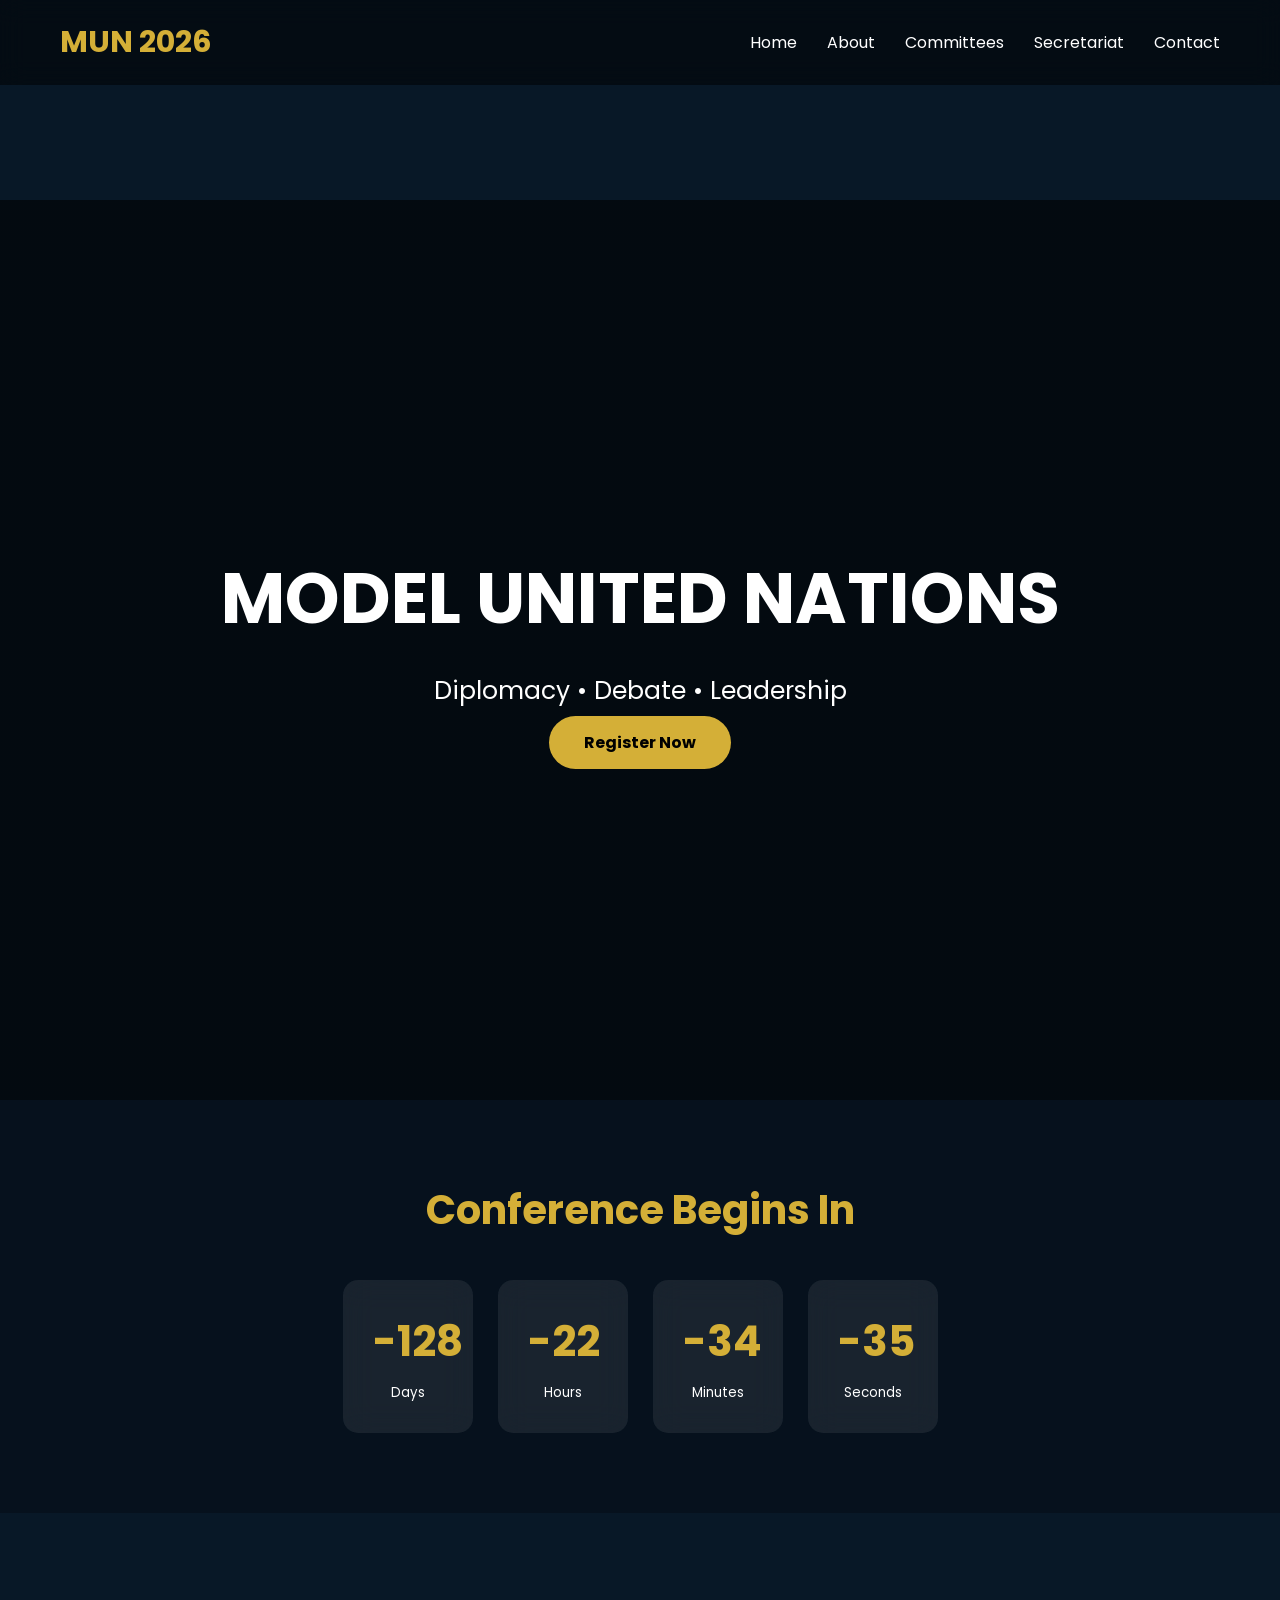
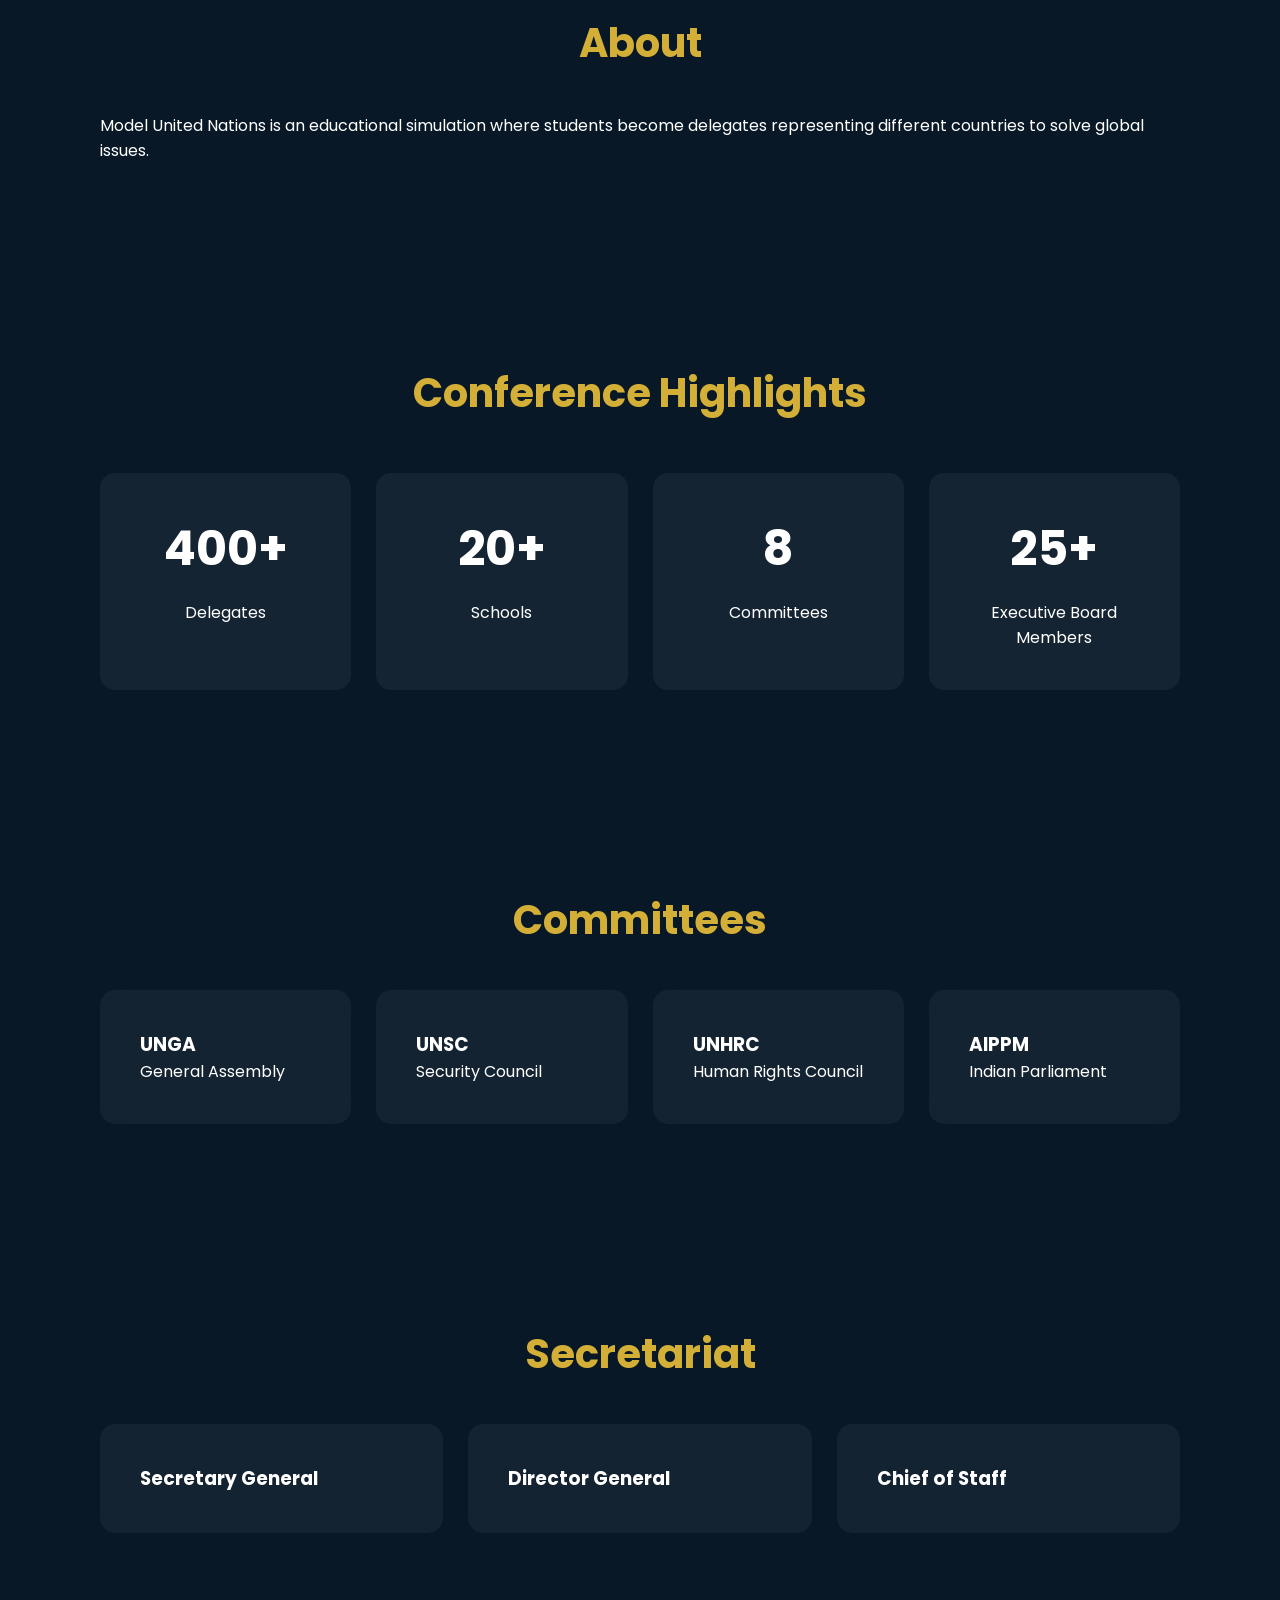
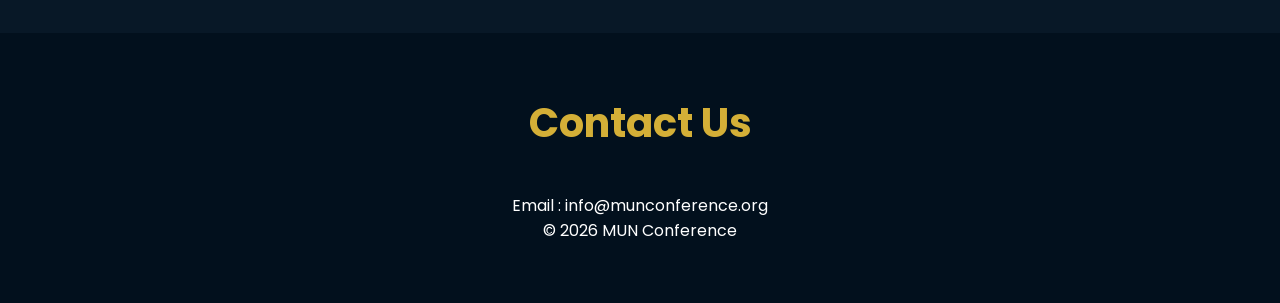
==== index.html @ 540eb8fd "Add files via upload" ====
<!DOCTYPE html>
<html lang="en">
<head>

<meta charset="UTF-8">
<meta name="viewport" content="width=device-width, initial-scale=1.0">

<title>MUN Conference</title>

<link rel="stylesheet" href="style.css">

<link rel="stylesheet"
href="https://unpkg.com/aos@2.3.4/dist/aos.css">

<link
href="https://fonts.googleapis.com/css2?family=Poppins:wght@300;400;600;700&display=swap"
rel="stylesheet">

<link
rel="stylesheet"
href="https://cdnjs.cloudflare.com/ajax/libs/font-awesome/6.5.0/css/all.min.css">

</head>

<script src="https://unpkg.com/aos@2.3.4/dist/aos.js"></script>

<script>

AOS.init({

duration:1000,

once:true

});

</script>

<body>

<nav>

<div class="logo">

MUN 2026

</div>

<ul>

<li><a href="#">Home</a></li>
<li><a href="#about">About</a></li>
<li><a href="#committees">Committees</a></li>
<li><a href="#secretariat">Secretariat</a></li>
<li><a href="#contact">Contact</a></li>

</ul>

</nav>

<section class="stats" data-aos="fade-up"></section>

<header>

<div class="overlay">

<h1>MODEL UNITED NATIONS</h1>

<p>Diplomacy • Debate • Leadership</p>

<a href="register.html" class="btn">Register Now</a>

</div>

</header>

<section class="countdown">

    <h2>Conference Begins In</h2>

    <div class="timer">

        <div class="time-box">
            <span id="days">00</span>
            <small>Days</small>
        </div>

        <div class="time-box">
            <span id="hours">00</span>
            <small>Hours</small>
        </div>

        <div class="time-box">
            <span id="minutes">00</span>
            <small>Minutes</small>
        </div>

        <div class="time-box">
            <span id="seconds">00</span>
            <small>Seconds</small>
        </div>

    </div>

</section>

<section id="about">

<h2>About</h2>

<p>

Model United Nations is an educational simulation
where students become delegates representing
different countries to solve global issues.

</p>

</section>

<section class="stats">

<h2>Conference Highlights</h2>

<div class="stats-grid">

<div class="stat">
<h3>400+</h3>
<p>Delegates</p>
</div>

<div class="stat">
<h3>20+</h3>
<p>Schools</p>
</div>

<div class="stat">
<h3>8</h3>
<p>Committees</p>
</div>

<div class="stat">
<h3>25+</h3>
<p>Executive Board Members</p>
</div>

</div>

</section>

<section id="committees">

<h2>Committees</h2>

<div class="cards">

<div class="card">

<h3>UNGA</h3>

<p>General Assembly</p>

</div>

<div class="card">

<h3>UNSC</h3>

<p>Security Council</p>

</div>

<div class="card">

<h3>UNHRC</h3>

<p>Human Rights Council</p>

</div>

<div class="card">

<h3>AIPPM</h3>

<p>Indian Parliament</p>

</div>

</div>

</section>

<section id="secretariat">

<h2>Secretariat</h2>

<div class="cards">

<div class="card">

<h3>Secretary General</h3>

</div>

<div class="card">

<h3>Director General</h3>

</div>

<div class="card">

<h3>Chief of Staff</h3>

</div>

</div>

</section>

<footer id="contact">

<h2>Contact Us</h2>

<p>Email : info@munconference.org</p>

<p>© 2026 MUN Conference</p>

</footer>

<script src="script.js"></script>

</body>
</html>
---- style.css ----
*{
margin:0;
padding:0;
box-sizing:border-box;
font-family:'Poppins',sans-serif;
scroll-behavior:smooth;
}

body{
background:#081827;
color:white;
}

nav{
position:fixed;
width:100%;
display:flex;
justify-content:space-between;
align-items:center;
padding:20px 60px;
background:rgba(0,0,0,.5);
backdrop-filter:blur(12px);
z-index:1000;
}

.logo{
font-size:30px;
font-weight:700;
color:#D4AF37;
}

nav ul{
display:flex;
list-style:none;
}

nav li{
margin-left:30px;
}

nav a{
color:white;
text-decoration:none;
transition:.3s;
}

nav a:hover{
color:#D4AF37;
}

header{
height:100vh;
background:
linear-gradient(rgba(0,0,0,.6),rgba(0,0,0,.6)),
url("https://images.unsplash.com/photo-1521295121783-8a321d551ad2");
background-size:cover;
background-position:center;
display:flex;
justify-content:center;
align-items:center;
text-align:center;
}

.overlay h1{
font-size:70px;
}

.overlay p{
font-size:25px;
margin:20px 0;
}

.btn{
background:#D4AF37;
padding:15px 35px;
border-radius:40px;
color:black;
text-decoration:none;
font-weight:bold;
}

section{
padding:100px;
}

h2{
text-align:center;
font-size:40px;
margin-bottom:40px;
color:#D4AF37;
}

.cards{
display:grid;
grid-template-columns:repeat(auto-fit,minmax(250px,1fr));
gap:25px;
}

.card{
padding:40px;
background:rgba(255,255,255,.05);
border-radius:15px;
backdrop-filter:blur(15px);
transition:.4s;
}

.card:hover{
transform:translateY(-10px);
background:#D4AF37;
color:black;
}

footer{
padding:60px;
text-align:center;
background:#02101D;
}

.countdown{

text-align:center;

padding:80px 20px;

background:#06111d;

}

.timer{

display:flex;

justify-content:center;

gap:25px;

flex-wrap:wrap;

margin-top:40px;

}

.time-box{

background:rgba(255,255,255,.08);

padding:30px;

border-radius:15px;

width:130px;

backdrop-filter:blur(15px);

transition:.3s;

}

.time-box:hover{

transform:translateY(-8px);

}

.time-box span{

font-size:42px;

font-weight:bold;

color:#D4AF37;

}

.time-box small{

display:block;

margin-top:10px;

}

.stats{

padding:100px;

}

.stats-grid{

display:grid;

grid-template-columns:repeat(auto-fit,minmax(220px,1fr));

gap:25px;

margin-top:50px;

}

.stat{

background:rgba(255,255,255,.05);

padding:40px;

text-align:center;

border-radius:15px;

transition:.4s;

}

.stat:hover{

background:#D4AF37;

color:black;

transform:scale(1.05);

}

.stat h3{

font-size:48px;

margin-bottom:15px;

}
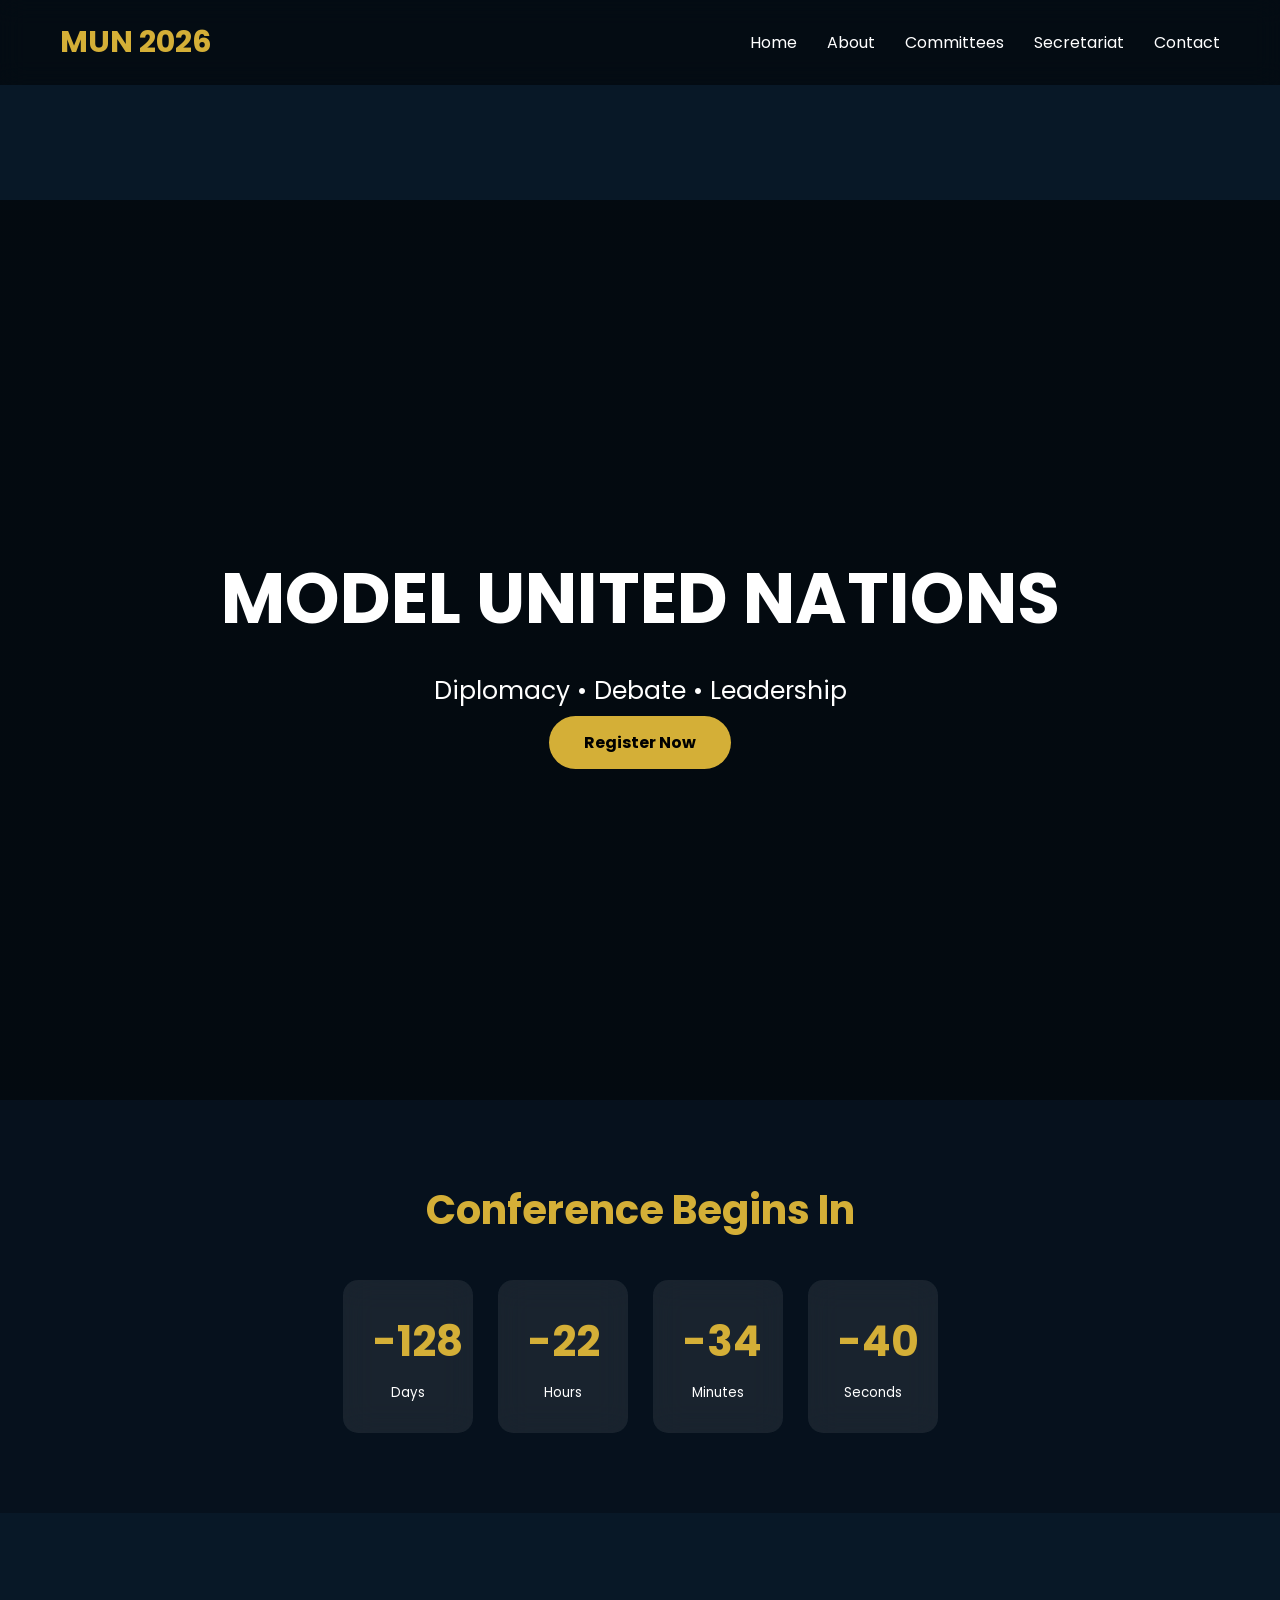
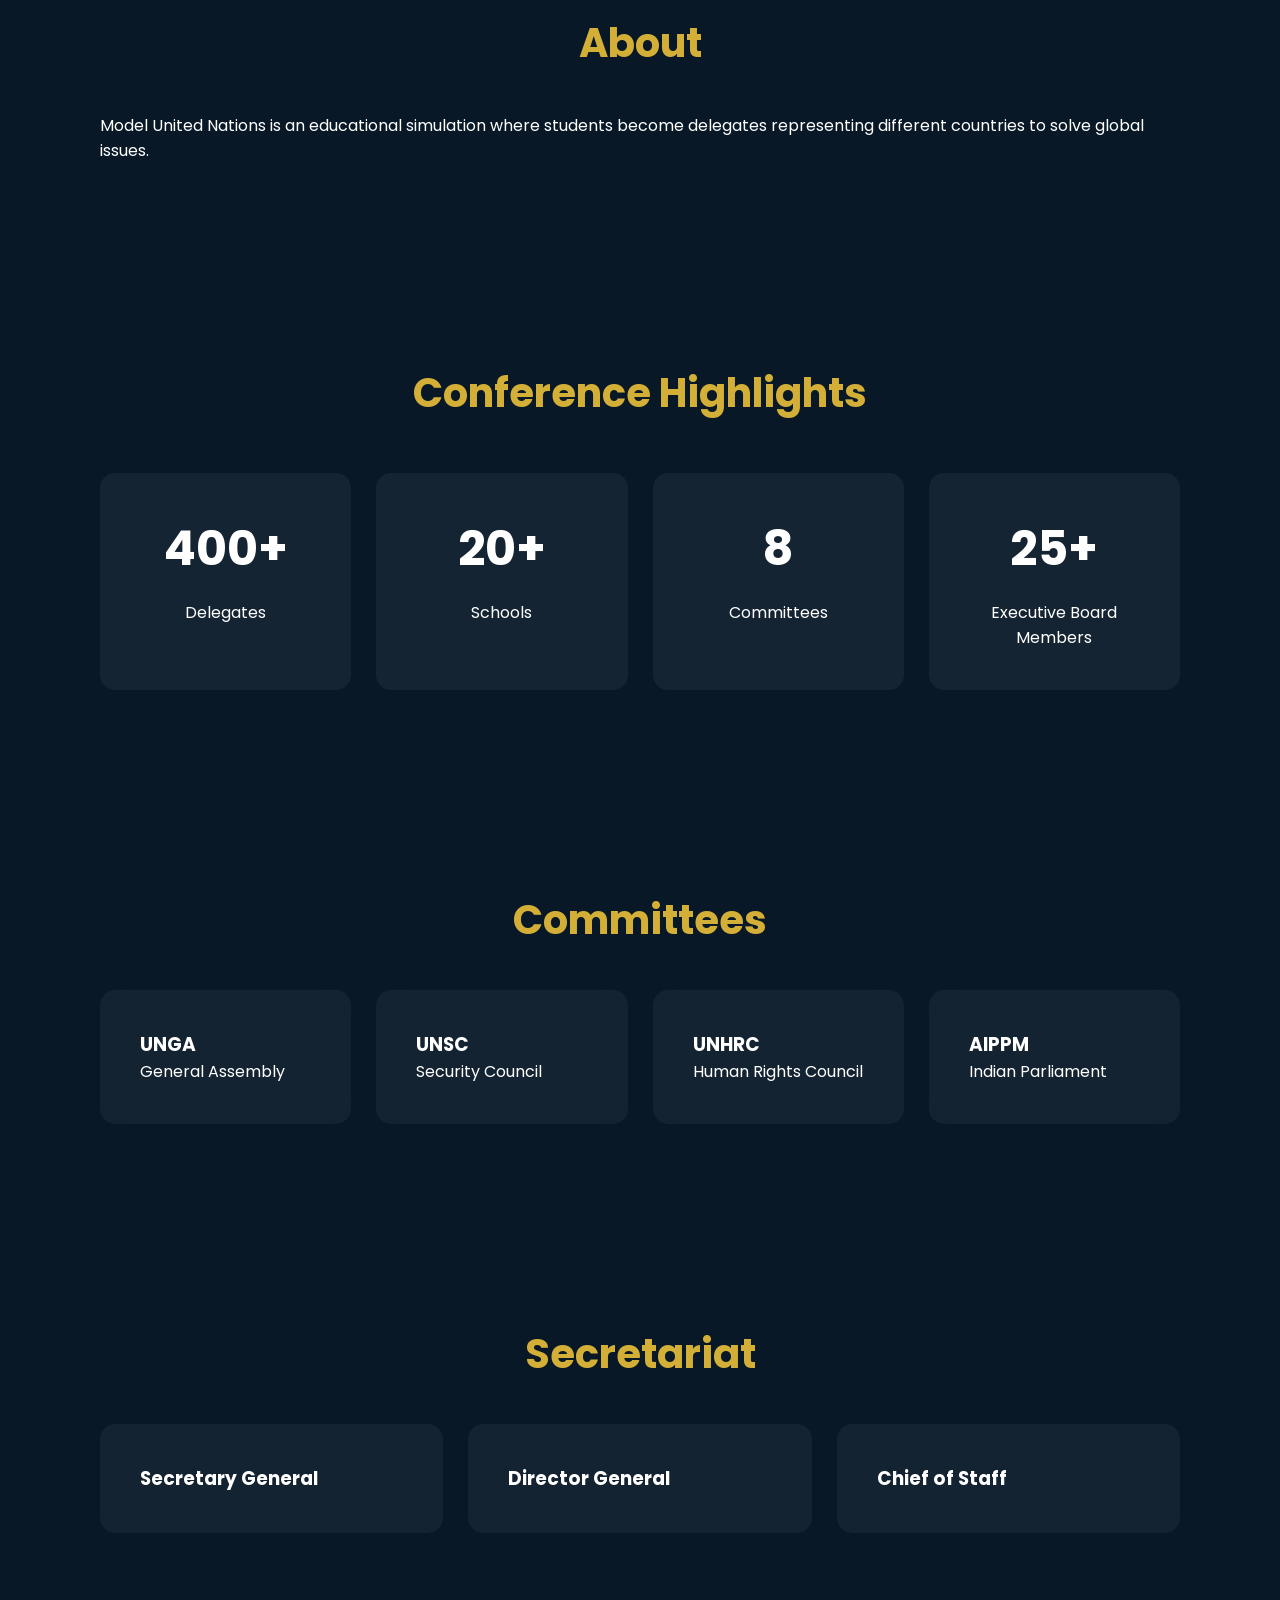
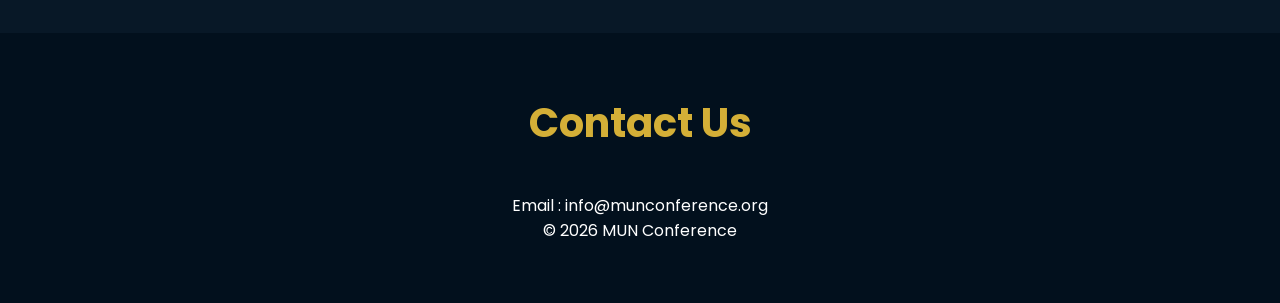
==== commit b2e72054: "Update index.html" ====
--- a/index.html
+++ b/index.html
@@ -19,6 +19,8 @@
 <link
 rel="stylesheet"
 href="https://cdnjs.cloudflare.com/ajax/libs/font-awesome/6.5.0/css/all.min.css">
+
+    <meta name="viewport" content="width=device-width, initial-scale=1.0">
 
 </head>
 
@@ -231,4 +233,4 @@
 <script src="script.js"></script>
 
 </body>
-</html>+</html>
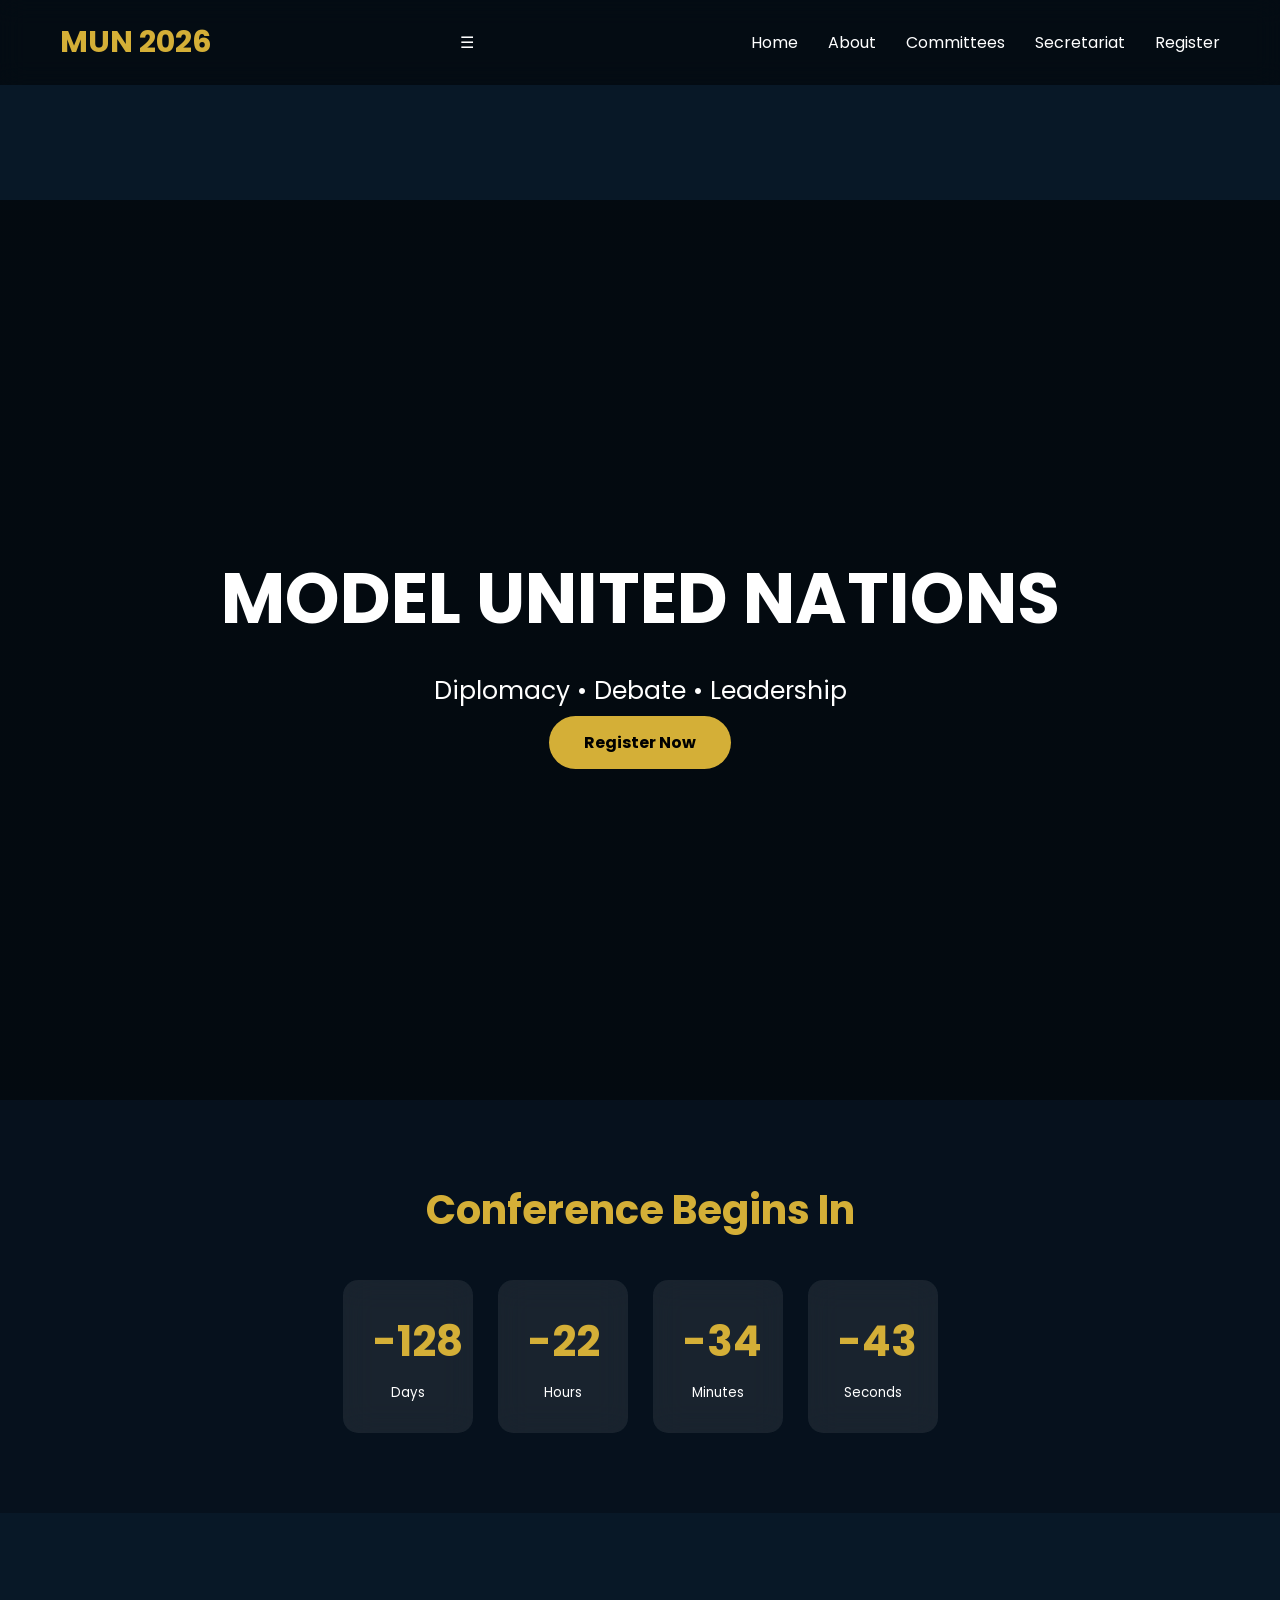
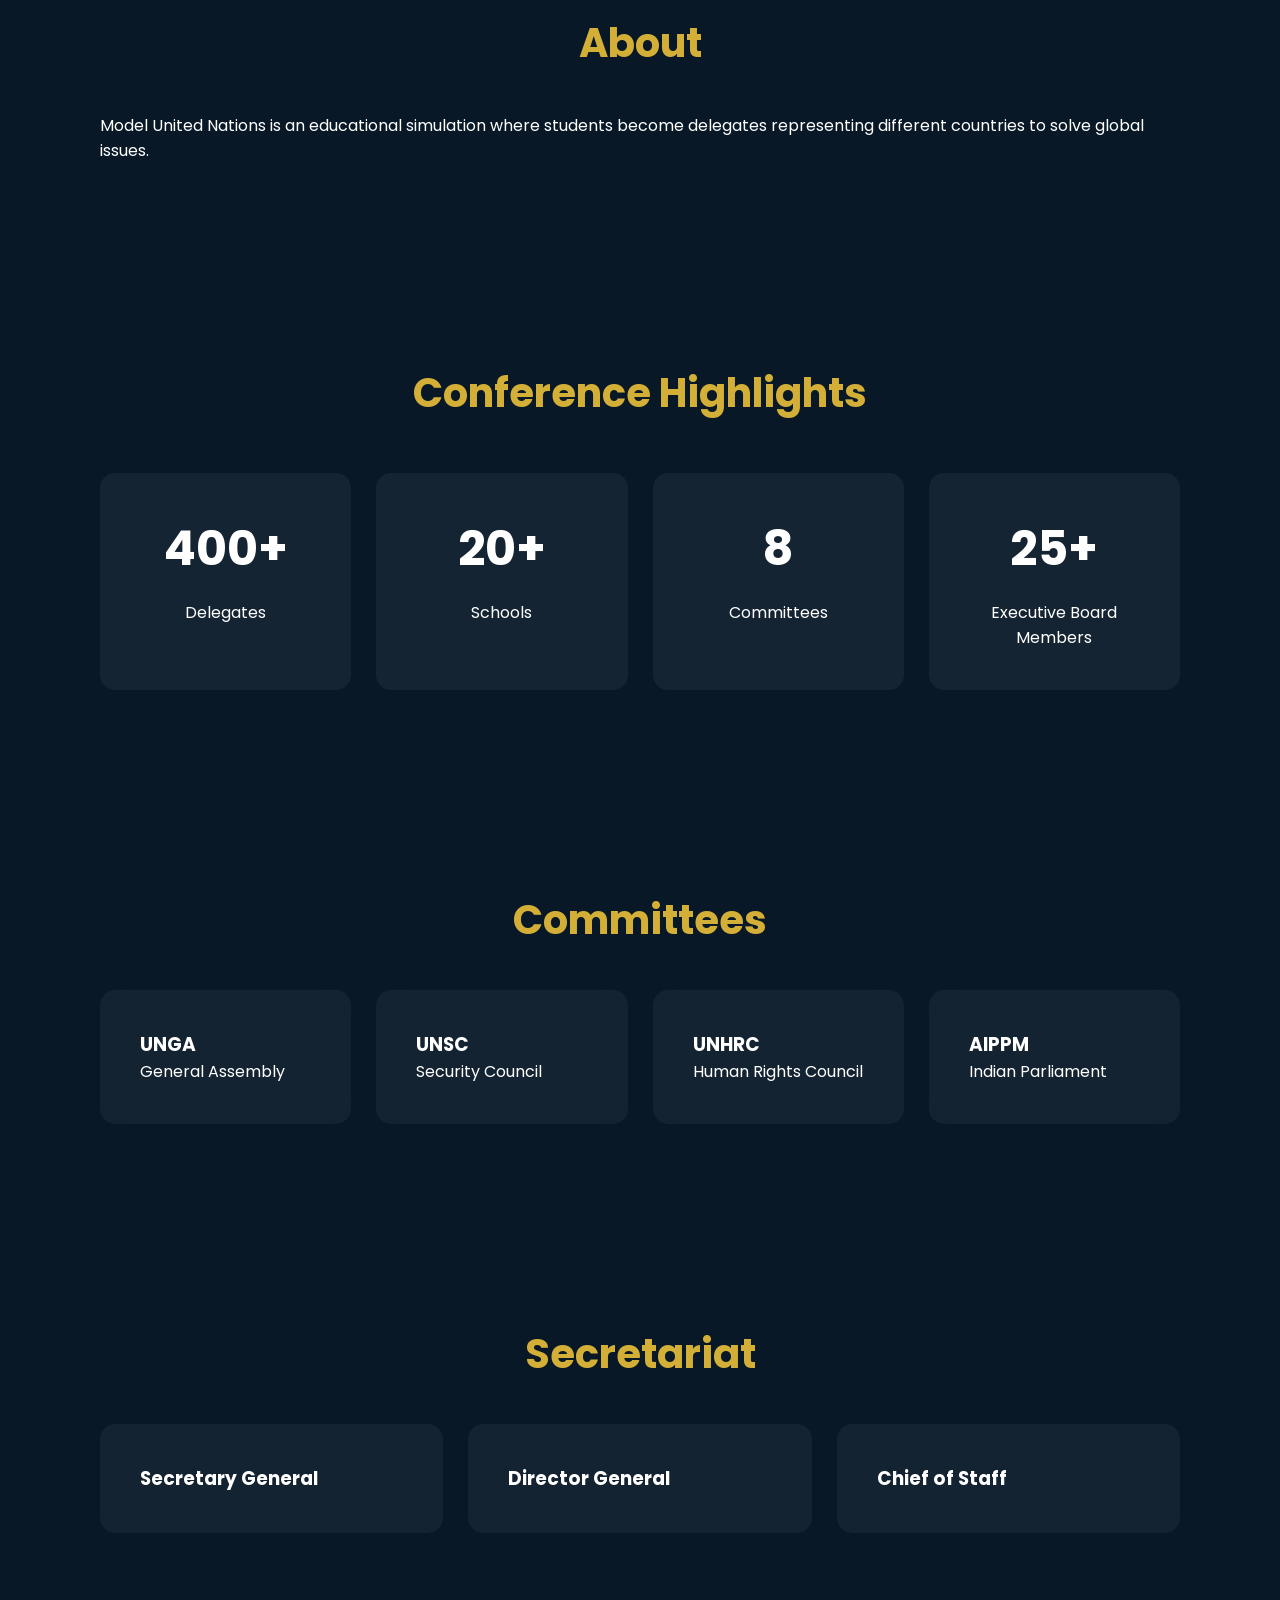
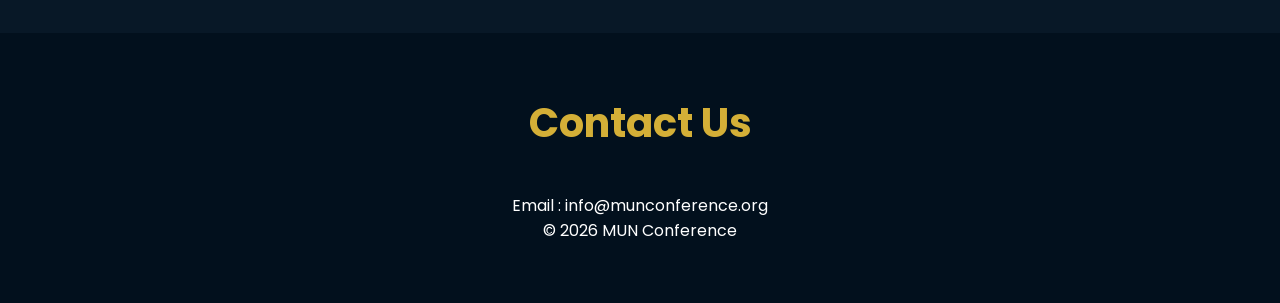
==== commit 841bf292: "Update index.html" ====
--- a/index.html
+++ b/index.html
@@ -42,19 +42,21 @@
 
 <nav>
 
-<div class="logo">
-
-MUN 2026
-
-</div>
-
-<ul>
+<div class="logo">MUN 2026</div>
+
+<div class="menu-btn" onclick="toggleMenu()">
+
+☰
+
+</div>
+
+<ul id="menu">
 
 <li><a href="#">Home</a></li>
 <li><a href="#about">About</a></li>
 <li><a href="#committees">Committees</a></li>
 <li><a href="#secretariat">Secretariat</a></li>
-<li><a href="#contact">Contact</a></li>
+<li><a href="register.html">Register</a></li>
 
 </ul>
 
--- a/style.css
+++ b/style.css
@@ -228,4 +228,142 @@
 
 margin-bottom:15px;
 
-}+}
+
+/* ==========================
+   Responsive Design
+========================== */
+
+@media (max-width: 992px){
+
+nav{
+padding:15px 30px;
+}
+
+.overlay h1{
+font-size:50px;
+}
+
+.overlay p{
+font-size:20px;
+}
+
+section{
+padding:70px 30px;
+}
+
+}
+
+@media (max-width:768px){
+
+nav{
+
+flex-direction:column;
+
+padding:20px;
+
+}
+
+nav ul{
+
+flex-direction:column;
+
+align-items:center;
+
+margin-top:15px;
+
+}
+
+nav li{
+
+margin:10px 0;
+
+}
+
+.overlay h1{
+
+font-size:38px;
+
+}
+
+.overlay p{
+
+font-size:18px;
+
+}
+
+.timer{
+
+gap:15px;
+
+}
+
+.time-box{
+
+width:110px;
+
+padding:20px;
+
+}
+
+.cards{
+
+grid-template-columns:1fr;
+
+}
+
+.stats-grid{
+
+grid-template-columns:1fr;
+
+}
+
+}
+
+@media (max-width:480px){
+
+.overlay h1{
+
+font-size:30px;
+
+}
+
+.overlay p{
+
+font-size:16px;
+
+}
+
+.btn{
+
+padding:12px 25px;
+
+font-size:15px;
+
+}
+
+section{
+
+padding:60px 20px;
+
+}
+
+.time-box{
+
+width:90px;
+
+}
+
+.time-box span{
+
+font-size:28px;
+
+}
+
+.logo{
+
+font-size:22px;
+
+}
+
+}
